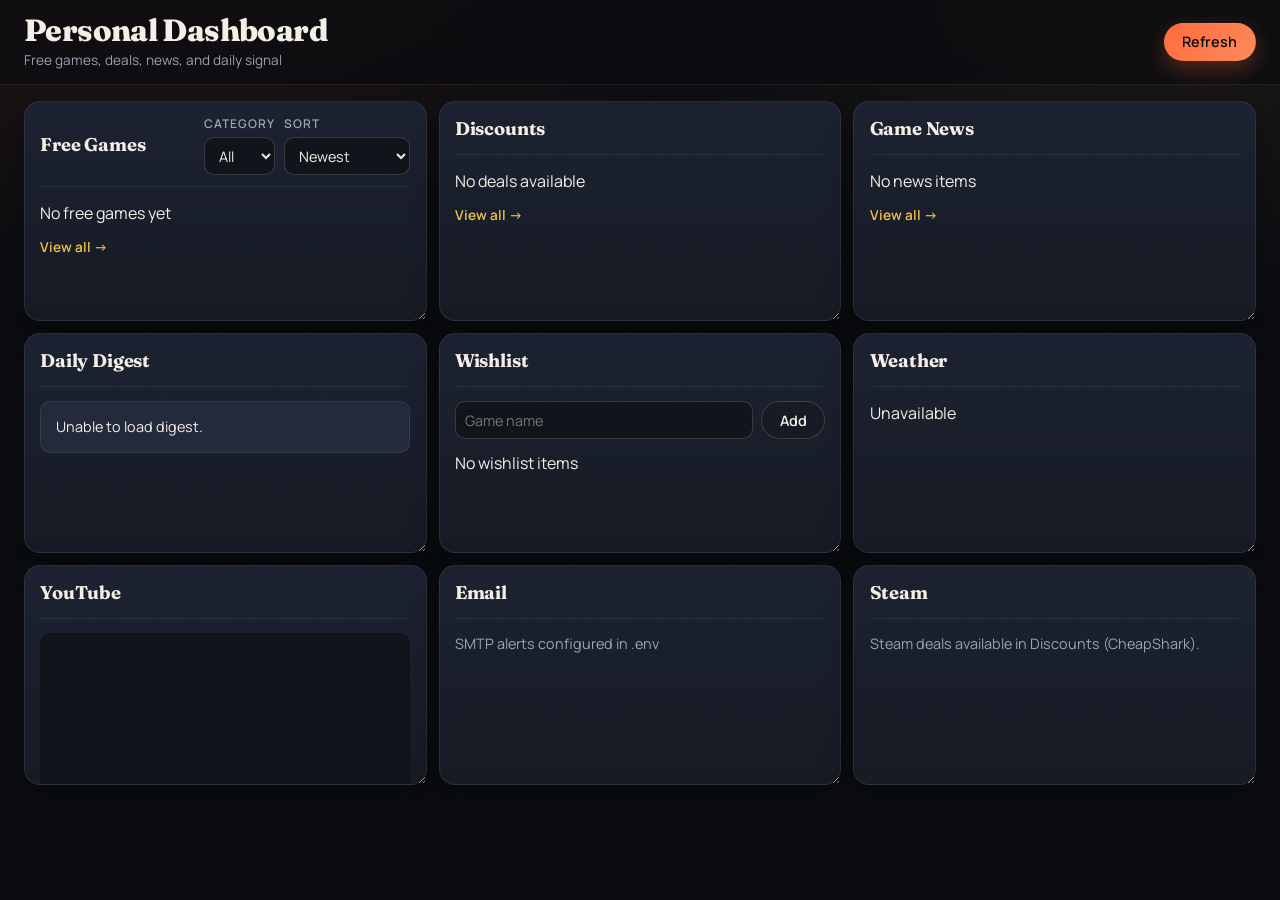
==== static/index.html @ 089f0659 "update dashboard" ====
<!DOCTYPE html>
<html lang="en">
<head>
  <meta charset="UTF-8" />
  <meta name="viewport" content="width=device-width, initial-scale=1.0" />
  <title>Personal Dashboard</title>
  <link rel="preconnect" href="https://fonts.googleapis.com" />
  <link rel="preconnect" href="https://fonts.gstatic.com" crossorigin />
  <link href="https://fonts.googleapis.com/css2?family=Fraunces:opsz,wght@9..144,600;9..144,800&family=Manrope:wght@400;500;600;700&family=JetBrains+Mono:wght@400;600&display=swap" rel="stylesheet" />
  <link rel="icon" href="data:image/svg+xml,<svg xmlns='http://www.w3.org/2000/svg' viewBox='0 0 16 16'><rect width='16' height='16' fill='%230a0c10'/></svg>" />
  <link rel="stylesheet" href="/static/style.css" />
</head>
<body>
  <header class="site-header">
    <div class="brand">
      <div>
        <h1>Personal Dashboard</h1>
        <p class="brand__sub">Free games, deals, news, and daily signal</p>
      </div>
    </div>
    <button id="refresh" class="btn btn--primary" type="button">Refresh</button>
  </header>

  <main id="widgets" class="widgets">
    <section class="widget" id="w-games">
      <header class="widget__head">
        <h2 class="widget__title">Free Games</h2>
        <div class="widget__controls">
          <label class="field"><span>Category</span>
            <select id="catFilter"><option value="">All</option></select>
          </label>
          <label class="field"><span>Sort</span>
            <select id="gameSort">
              <option value="created">Newest</option>
              <option value="platform">Platform</option>
              <option value="end">Ending soon</option>
              <option value="title">Title</option>
            </select>
          </label>
        </div>
      </header>
      <div id="games" class="grid" aria-live="polite"></div>
      <a id="gamesViewAll" class="view-all" href="/static/games.html">View all →</a>
    </section>

    <section class="widget" id="w-deals">
      <header class="widget__head">
        <h2 class="widget__title">Discounts</h2>
      </header>
      <div id="deals" class="grid" aria-live="polite"></div>
      <a id="dealsViewAll" class="view-all" href="/static/deals.html">View all →</a>
    </section>

    <section class="widget" id="w-news">
      <header class="widget__head">
        <h2 class="widget__title">Game News</h2>
      </header>
      <ul id="dev" class="feed"></ul>
      <a id="newsViewAll" class="view-all" href="/static/news.html">View all →</a>
    </section>

    <section class="widget" id="w-digest">
      <header class="widget__head">
        <h2 class="widget__title">Daily Digest</h2>
      </header>
      <pre id="digest" class="digest">Loading...</pre>
    </section>

    <section class="widget" id="w-wishlist">
      <header class="widget__head">
        <h2 class="widget__title">Wishlist</h2>
      </header>
      <div class="wish-form">
        <input id="wishInput" type="text" placeholder="Game name" aria-label="Game name" />
        <button id="wishAdd" class="btn" type="button">Add</button>
      </div>
      <ul id="wishlist" class="list"></ul>
    </section>

    <section class="widget" id="w-weather">
      <header class="widget__head">
        <h2 class="widget__title">Weather</h2>
      </header>
      <div id="weather" class="weather">Loading...</div>
    </section>

    <section class="widget" id="w-youtube">
      <header class="widget__head">
        <h2 class="widget__title">YouTube</h2>
      </header>
      <div class="media">
        <iframe title="YouTube game news" src="https://www.youtube.com/embed?listType=search&list=game+news" loading="lazy" allowfullscreen></iframe>
      </div>
    </section>

    <section class="widget" id="w-email">
      <header class="widget__head">
        <h2 class="widget__title">Email</h2>
      </header>
      <p class="note">SMTP alerts configured in .env</p>
    </section>

    <section class="widget" id="w-steam">
      <header class="widget__head">
        <h2 class="widget__title">Steam</h2>
      </header>
      <p class="note">Steam deals available in Discounts (CheapShark).</p>
    </section>
  </main>

  <script src="/static/app.js"></script>
</body>
</html>
---- static/style.css ----
:root {
  --bg: #0a0c10;
  --bg-2: #10131a;
  --surface: #151a23;
  --card: #1b2130;
  --card-2: #22293a;
  --text: #f3efe6;
  --muted: #9aa3b2;
  --accent: #ff6b3d;
  --accent-2: #f2c14e;
  --border: rgba(255,255,255,0.08);
  --border-strong: rgba(255,255,255,0.16);
  --radius: 16px;
  --radius-sm: 10px;
  --shadow: 0 10px 30px rgba(0,0,0,0.35);
  --shadow-hover: 0 18px 44px rgba(0,0,0,0.45);
  --gap: 1rem;
  --space: 1rem;
  --font-display: "Fraunces", "Iowan Old Style", "Palatino Linotype", serif;
  --font-body: "Manrope", "Segoe UI", system-ui, sans-serif;
  --font-mono: "JetBrains Mono", "Consolas", monospace;
  --z-header: 20;
}

* { box-sizing: border-box; }

html, body { margin: 0; padding: 0; }
body {
  font-family: var(--font-body);
  color: var(--text);
  background:
    radial-gradient(1200px 600px at 10% -10%, rgba(255,107,61,0.12), transparent 60%),
    radial-gradient(900px 500px at 90% 0%, rgba(242,193,78,0.08), transparent 60%),
    var(--bg);
  min-height: 100vh;
  line-height: 1.5;
  overflow-x: hidden;
}
body::before {
  content: "";
  position: fixed;
  inset: 0;
  pointer-events: none;
  opacity: 0.06;
  mix-blend-mode: overlay;
  background-image: url("data:image/svg+xml,%3Csvg xmlns='http://www.w3.org/2000/svg' width='160' height='160'%3E%3Cfilter id='n'%3E%3CfeTurbulence type='fractalNoise' baseFrequency='0.9' numOctaves='2' stitchTiles='stitch'/%3E%3C/filter%3E%3Crect width='100%25' height='100%25' filter='url(%23n)'/%3E%3C/svg%3E");
  z-index: 1;
}

.site-header {
  position: sticky;
  top: 0;
  z-index: var(--z-header);
  display: flex;
  justify-content: space-between;
  align-items: center;
  gap: 1rem;
  padding: 0.85rem 1.5rem;
  background: rgba(10,12,16,0.72);
  backdrop-filter: blur(14px);
  border-bottom: 1px solid var(--border);
}
.brand { display: flex; align-items: center; gap: 1rem; }
.brand__mark {
  width: 44px; height: 44px;
  display: grid; place-items: center;
  font-family: var(--font-display);
  font-weight: 800;
  font-size: 1.1rem;
  color: #0a0c10;
  background: linear-gradient(135deg, var(--accent), var(--accent-2));
  border-radius: 12px;
  box-shadow: 0 6px 18px rgba(255,107,61,0.35);
}
.brand h1 {
  margin: 0;
  font-family: var(--font-display);
  font-weight: 800;
  font-size: clamp(1.4rem, 2.4vw, 2rem);
  letter-spacing: -0.02em;
  line-height: 1.1;
}
.brand__sub { margin: 0.15rem 0 0; color: var(--muted); font-size: 0.85rem; }

.btn {
  font-family: var(--font-body);
  font-weight: 600;
  font-size: 0.9rem;
  padding: 0.55rem 1.1rem;
  border-radius: 999px;
  border: 1px solid var(--border-strong);
  background: var(--surface);
  color: var(--text);
  cursor: pointer;
  transition: transform .18s ease, background .18s ease, border-color .18s ease, box-shadow .18s ease;
}
.btn:hover { transform: translateY(-1px); border-color: var(--accent); }
.btn:disabled { opacity: .6; cursor: not-allowed; transform: none; }
.btn--primary {
  background: linear-gradient(135deg, var(--accent), #ff8a5c);
  color: #0a0c10;
  border-color: transparent;
  box-shadow: 0 8px 22px rgba(255,107,61,0.3);
}
.btn--primary:hover { box-shadow: 0 12px 28px rgba(255,107,61,0.4); }
.btn--ghost { padding: 0.2rem 0.55rem; font-size: 0.85rem; }

.widgets {
  display: flex;
  flex-wrap: wrap;
  gap: 0.75rem;
  align-items: flex-start;
  padding: 1rem 1.5rem 2rem;
  max-width: 1500px;
  margin: 0 auto;
}

.widget {
  flex: 1 1 360px;
  min-width: 280px;
  max-width: 100%;
  background: linear-gradient(180deg, var(--card), var(--surface));
  border: 1px solid var(--border);
  border-radius: var(--radius);
  padding: 0.85rem 0.95rem 0.9rem;
  box-shadow: var(--shadow);
  resize: both;
  overflow: auto;
  height: 220px;
  position: relative;
  animation: rise .7s cubic-bezier(.2,.7,.2,1) both;
  transition: transform .2s ease, box-shadow .2s ease, border-color .2s ease;
}
.widget:hover { transform: translateY(-2px); box-shadow: var(--shadow-hover); border-color: var(--border-strong); }
.widget__head {
  display: flex;
  align-items: center;
  justify-content: space-between;
  gap: .75rem;
  flex-wrap: wrap;
  margin-bottom: .85rem;
  padding-bottom: .7rem;
  border-bottom: 1px solid var(--border);
}
.widget__title {
  margin: 0;
  font-family: var(--font-display);
  font-weight: 700;
  font-size: 1.15rem;
  letter-spacing: -0.01em;
}
.widget__controls { display: flex; gap: .6rem; flex-wrap: wrap; }
.field { display: flex; flex-direction: column; gap: .25rem; font-size: .75rem; color: var(--muted); }
.field span { text-transform: uppercase; letter-spacing: .08em; font-weight: 600; }
select, input {
  font-family: var(--font-body);
  font-size: .9rem;
  padding: .45rem .6rem;
  border-radius: var(--radius-sm);
  border: 1px solid var(--border-strong);
  background: var(--bg-2);
  color: var(--text);
  min-width: 0;
}
select:focus, input:focus { outline: none; border-color: var(--accent); box-shadow: 0 0 0 3px rgba(255,107,61,.18); }

.grid {
  display: grid;
  grid-template-columns: repeat(auto-fill, minmax(160px, 1fr));
  gap: 0.6rem;
}
.card {
  background: var(--card-2);
  border: 1px solid var(--border);
  border-radius: var(--radius-sm);
  overflow: hidden;
  display: flex;
  flex-direction: column;
  transition: transform .18s ease, border-color .18s ease;
}
.card:hover { transform: translateY(-2px); border-color: var(--border-strong); }
.thumb { aspect-ratio: 16 / 9; background: var(--bg-2); overflow: hidden; }
.thumb img { width: 100%; height: 100%; object-fit: cover; display: block; }
.thumb--broken img { display: none; }
.card__body { padding: .75rem; display: flex; flex-direction: column; gap: .4rem; flex: 1; }
.card h3 {
  margin: 0;
  font-family: var(--font-display);
  font-weight: 600;
  font-size: 0.95rem;
  line-height: 1.25;
  letter-spacing: -0.005em;
}
.meta { color: var(--muted); font-size: .8rem; }
.strike { text-decoration: line-through; opacity: .6; }
.card__foot { display: flex; align-items: center; justify-content: space-between; gap: .5rem; margin-top: auto; flex-wrap: wrap; }
.chip {
  display: inline-flex; align-items: center;
  padding: .2rem .55rem;
  border-radius: 999px;
  font-family: var(--font-mono);
  font-size: .72rem;
  font-weight: 600;
  background: rgba(255,255,255,0.06);
  border: 1px solid var(--border);
  color: var(--text);
}
.chip--accent { background: rgba(255,107,61,0.16); border-color: rgba(255,107,61,0.4); color: var(--accent); }
.chip--muted { color: var(--muted); }
.link { color: var(--accent-2); text-decoration: none; font-weight: 600; font-size: .85rem; }
.link:hover { text-decoration: underline; }

.feed { list-style: none; padding: 0; margin: 0; display: flex; flex-direction: column; gap: .55rem; }
.feed__item {
  background: var(--card-2);
  border: 1px solid var(--border);
  border-radius: var(--radius-sm);
  padding: .7rem .85rem;
  display: flex;
  align-items: center;
  justify-content: space-between;
  gap: .75rem;
}
.feed__item a { color: var(--text); text-decoration: none; font-weight: 500; }
.feed__item a:hover { color: var(--accent-2); }
.badge {
  font-family: var(--font-mono);
  font-size: .7rem;
  text-transform: uppercase;
  letter-spacing: .06em;
  color: var(--muted);
  border: 1px solid var(--border);
  border-radius: 999px;
  padding: .15rem .45rem;
  white-space: nowrap;
}

.digest {
  white-space: pre-wrap;
  word-break: break-word;
  font-family: var(--font-body);
  font-size: .9rem;
  background: var(--card-2);
  border: 1px solid var(--border);
  border-radius: var(--radius-sm);
  padding: .9rem;
  margin: 0;
  max-height: 260px;
  overflow: auto;
}

.wish-form { display: flex; gap: .5rem; margin-bottom: .75rem; }
.wish-form input { flex: 1; }
.list { list-style: none; padding: 0; margin: 0; display: flex; flex-direction: column; gap: .5rem; }
.list__item {
  display: flex; align-items: center; justify-content: space-between; gap: .5rem;
  background: var(--card-2);
  border: 1px solid var(--border);
  border-radius: var(--radius-sm);
  padding: .55rem .75rem;
}

.weather { display: flex; flex-direction: column; gap: .35rem; }
.weather__temp { font-family: var(--font-display); font-size: 2rem; font-weight: 800; letter-spacing: -0.03em; }
.weather__meta { color: var(--muted); font-family: var(--font-mono); font-size: .85rem; }

.media { position: relative; padding-top: 56.25%; border-radius: var(--radius-sm); overflow: hidden; background: var(--bg-2); }
.media iframe { position: absolute; inset: 0; width: 100%; height: 100%; border: 0; }

.note { color: var(--muted); margin: 0; font-size: .9rem; }

.view-all {
  display: inline-block;
  margin-top: .75rem;
  color: var(--accent-2);
  text-decoration: none;
  font-weight: 600;
  font-size: .85rem;
}
.view-all:hover { text-decoration: underline; }
.page { padding: 1rem 1.5rem 2rem; max-width: 1500px; margin: 0 auto; }
  color: var(--muted);
  font-size: .9rem;
  padding: .75rem;
  text-align: center;
  border: 1px dashed var(--border-strong);
  border-radius: var(--radius-sm);
}

.widgets .widget:nth-child(1) { animation-delay: 0ms; }
.widgets .widget:nth-child(2) { animation-delay: 60ms; }
.widgets .widget:nth-child(3) { animation-delay: 120ms; }
.widgets .widget:nth-child(4) { animation-delay: 180ms; }
.widgets .widget:nth-child(5) { animation-delay: 240ms; }
.widgets .widget:nth-child(6) { animation-delay: 300ms; }
.widgets .widget:nth-child(7) { animation-delay: 360ms; }
.widgets .widget:nth-child(8) { animation-delay: 420ms; }
.widgets .widget:nth-child(9) { animation-delay: 480ms; }

@keyframes rise {
  from { opacity: 0; transform: translateY(18px); }
  to { opacity: 1; transform: translateY(0); }
}

:focus-visible { outline: 2px solid var(--accent); outline-offset: 2px; border-radius: 4px; }

@media (max-width: 900px) {
  .site-header { padding: 1rem 1.25rem; }
  .widgets { padding: 1rem 1.25rem 2rem; }
  .widget { flex-basis: 100%; resize: none; }
}
@media (max-width: 560px) {
  .grid { grid-template-columns: 1fr; }
  .brand__sub { display: none; }
}

@media (prefers-reduced-motion: reduce) {
  *, *::before, *::after {
    animation-duration: 0.001ms !important;
    animation-iteration-count: 1 !important;
    transition-duration: 0.001ms !important;
  }
}
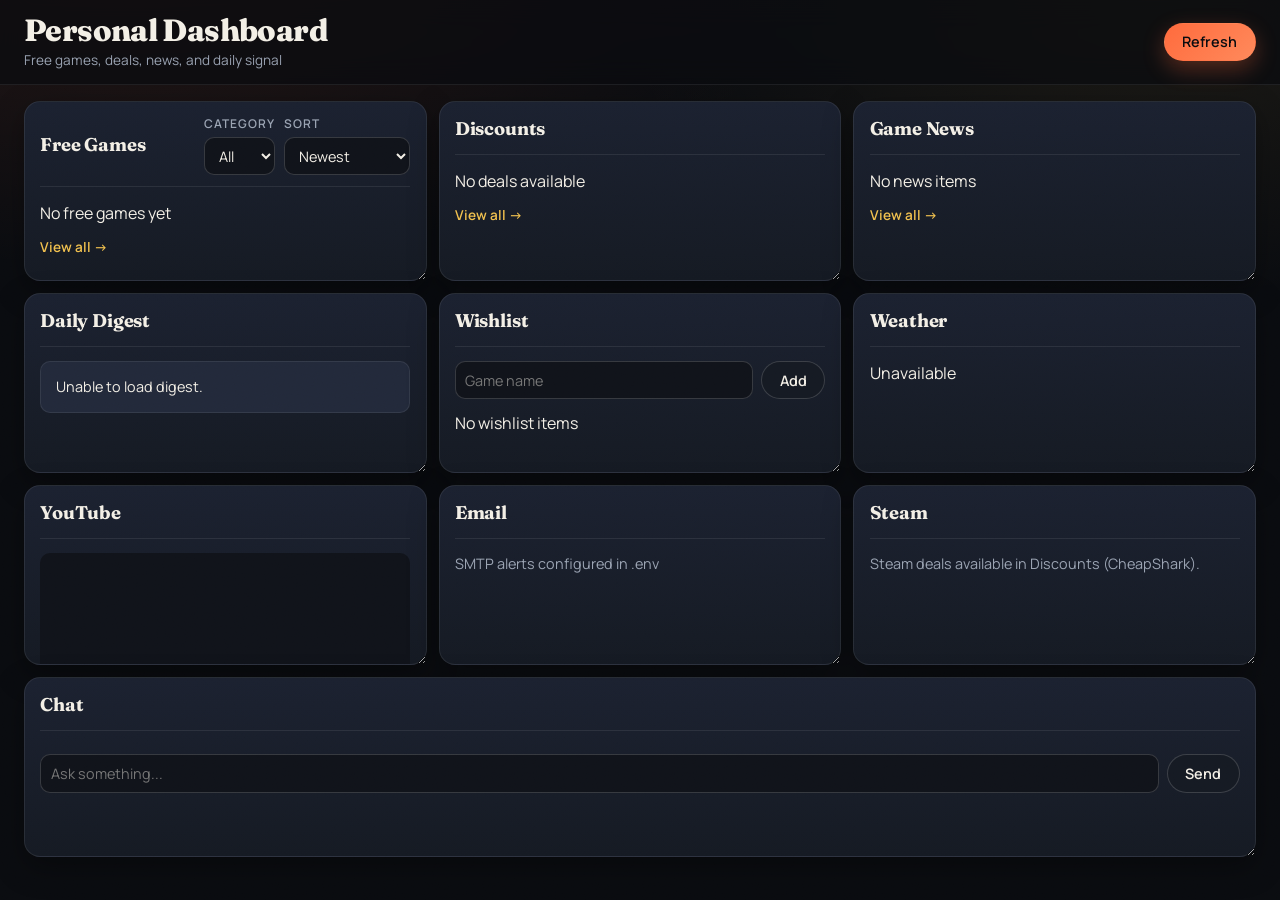
==== commit 04ac65fd: "add chatbot" ====
--- a/static/index.html
+++ b/static/index.html
@@ -106,6 +106,16 @@
       </header>
       <p class="note">Steam deals available in Discounts (CheapShark).</p>
     </section>
+    <section class="widget" id="w-chat">
+      <header class="widget__head">
+        <h2 class="widget__title">Chat</h2>
+      </header>
+      <div id="chatLog" class="chat-log"></div>
+      <div class="chat-form">
+        <input id="chatInput" type="text" placeholder="Ask something..." aria-label="Chat message" />
+        <button id="chatSend" class="btn" type="button">Send</button>
+      </div>
+    </section>
   </main>
 
   <script src="/static/app.js"></script>
--- a/static/style.css
+++ b/static/style.css
@@ -126,7 +126,7 @@
   box-shadow: var(--shadow);
   resize: both;
   overflow: auto;
-  height: 220px;
+  height: 180px;
   position: relative;
   animation: rise .7s cubic-bezier(.2,.7,.2,1) both;
   transition: transform .2s ease, box-shadow .2s ease, border-color .2s ease;
@@ -269,6 +269,27 @@
 
 .note { color: var(--muted); margin: 0; font-size: .9rem; }
 
+.chat-log {
+  display: flex;
+  flex-direction: column;
+  gap: .45rem;
+  max-height: 140px;
+  overflow: auto;
+  margin-bottom: .6rem;
+  padding-right: .25rem;
+}
+.chat-msg {
+  padding: .45rem .65rem;
+  border-radius: var(--radius-sm);
+  font-size: .85rem;
+  line-height: 1.35;
+  word-break: break-word;
+}
+.chat-msg--user { background: rgba(255,107,61,0.14); align-self: flex-end; }
+.chat-msg--assistant { background: var(--card-2); align-self: flex-start; }
+.chat-form { display: flex; gap: .5rem; }
+.chat-form input { flex: 1; }
+
 .view-all {
   display: inline-block;
   margin-top: .75rem;
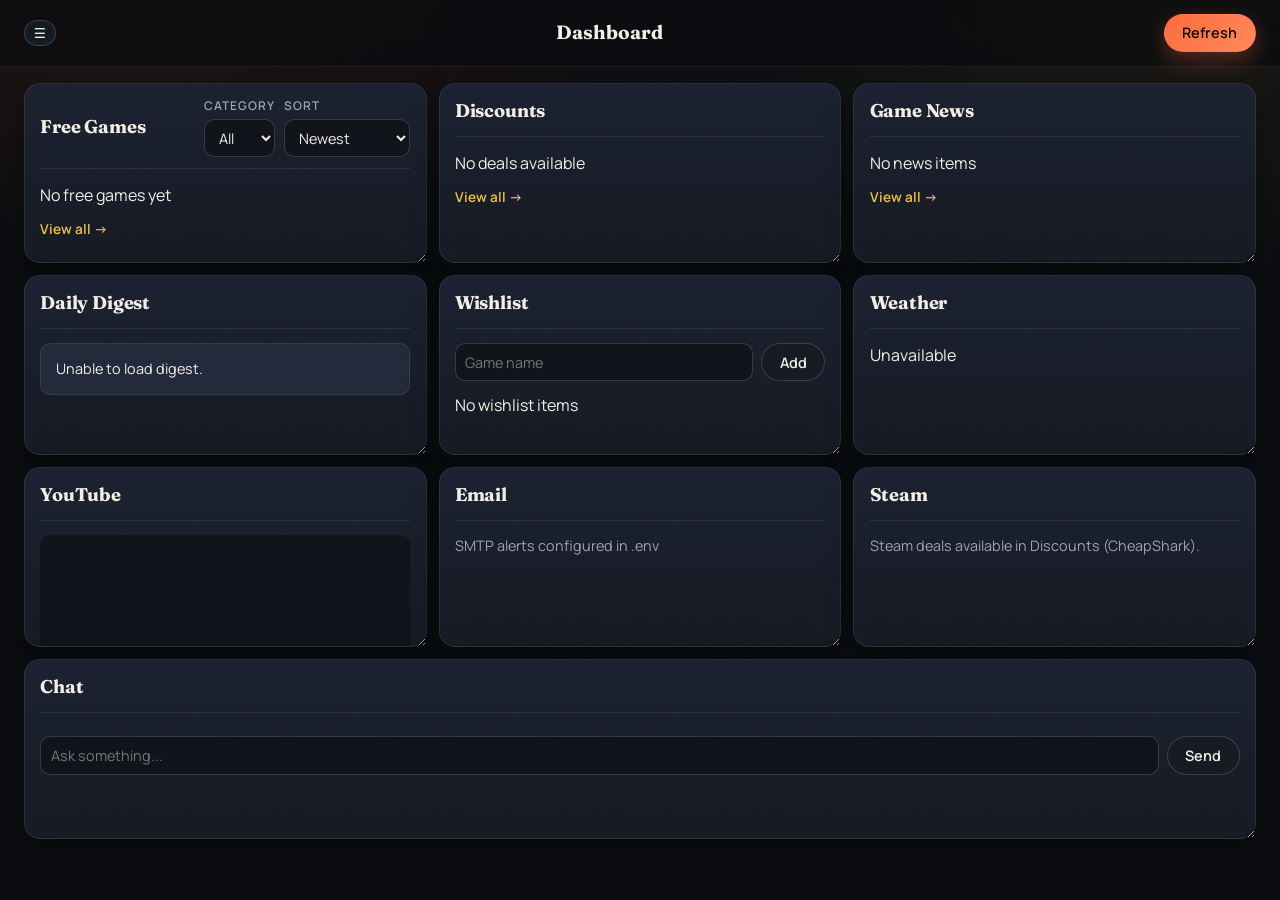
==== commit 1a1a9a75: "add menu and settings" ====
--- a/static/index.html
+++ b/static/index.html
@@ -12,14 +12,22 @@
 </head>
 <body>
   <header class="site-header">
-    <div class="brand">
-      <div>
-        <h1>Personal Dashboard</h1>
-        <p class="brand__sub">Free games, deals, news, and daily signal</p>
-      </div>
-    </div>
+    <button id="menuToggle" class="btn btn--ghost" type="button" aria-label="Open menu" aria-expanded="false">☰</button>
+    <h1 class="site-title">Dashboard</h1>
     <button id="refresh" class="btn btn--primary" type="button">Refresh</button>
   </header>
+  <div id="menuOverlay" class="menu-overlay" hidden></div>
+  <nav id="sideMenu" class="side-menu" aria-hidden="true">
+    <div class="side-menu__head">
+      <h2>Menu</h2>
+      <button id="menuClose" class="btn btn--ghost" type="button" aria-label="Close menu">×</button>
+    </div>
+    <a href="/static/index.html">Dashboard</a>
+    <a href="/static/games.html">Free Games</a>
+    <a href="/static/deals.html">Discounts</a>
+    <a href="/static/news.html">Game News</a>
+    <a href="/static/settings.html">Settings</a>
+  </nav>
 
   <main id="widgets" class="widgets">
     <section class="widget" id="w-games">
--- a/static/style.css
+++ b/static/style.css
@@ -290,6 +290,41 @@
 .chat-form { display: flex; gap: .5rem; }
 .chat-form input { flex: 1; }
 
+.menu-overlay {
+  position: fixed;
+  inset: 0;
+  background: rgba(0,0,0,0.45);
+  z-index: 30;
+}
+.menu-overlay[hidden] { display: none; }
+.side-menu {
+  position: fixed;
+  top: 0; left: 0; bottom: 0;
+  width: 260px;
+  max-width: 80vw;
+  background: var(--surface);
+  border-right: 1px solid var(--border);
+  z-index: 40;
+  padding: 1rem;
+  transform: translateX(-100%);
+  transition: transform .22s ease;
+  display: flex;
+  flex-direction: column;
+  gap: .35rem;
+  overflow: auto;
+}
+.side-menu.is-open { transform: translateX(0); }
+.side-menu__head { display: flex; align-items: center; justify-content: space-between; margin-bottom: .5rem; }
+.side-menu a {
+  color: var(--text);
+  text-decoration: none;
+  padding: .6rem .75rem;
+  border-radius: var(--radius-sm);
+  font-weight: 500;
+}
+.side-menu a:hover { background: var(--card); color: var(--accent-2); }
+.site-title { margin: 0; font-family: var(--font-display); font-weight: 700; font-size: 1.2rem; }
+
 .view-all {
   display: inline-block;
   margin-top: .75rem;
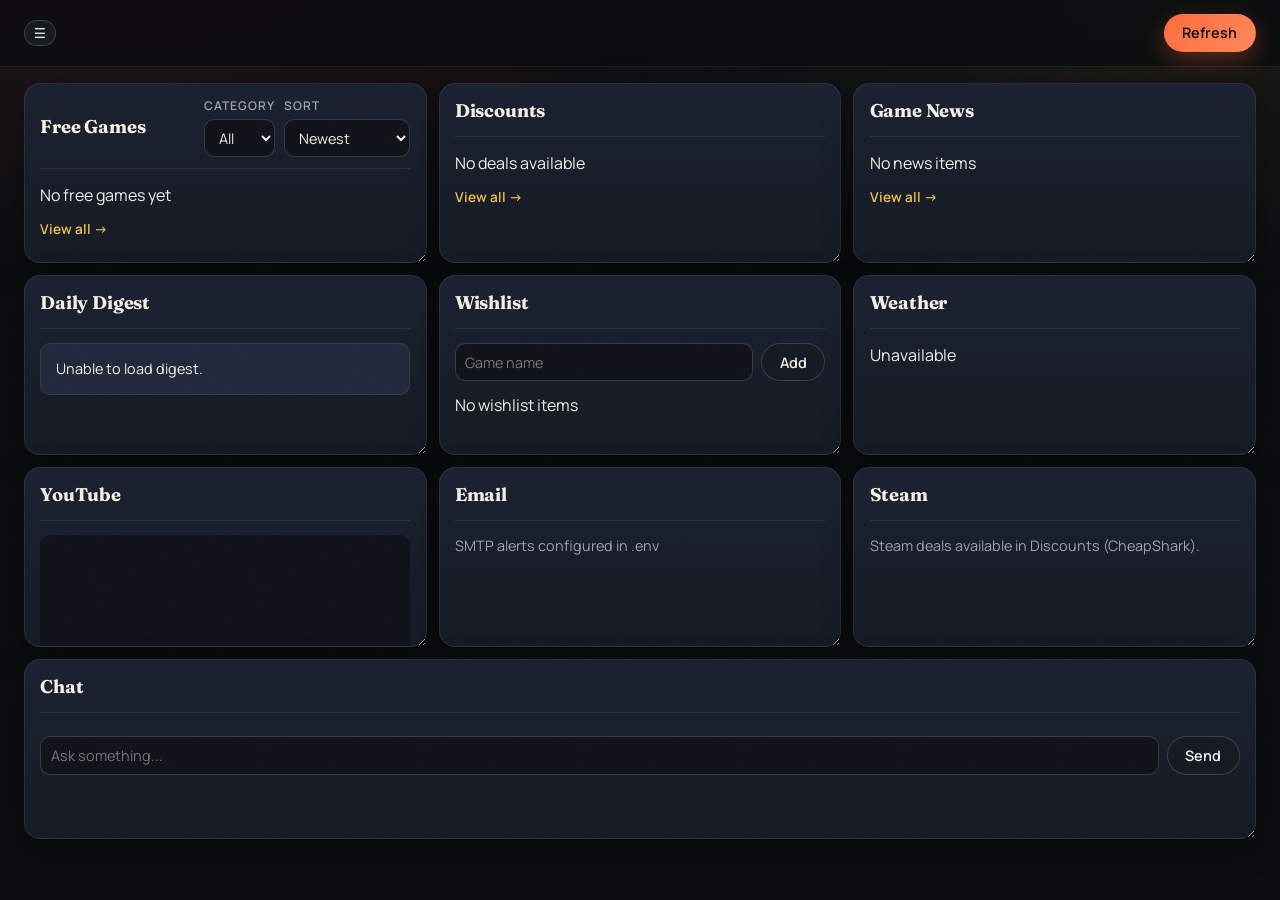
==== commit 451efe6c: "simplify navbar" ====
--- a/static/index.html
+++ b/static/index.html
@@ -13,7 +13,6 @@
 <body>
   <header class="site-header">
     <button id="menuToggle" class="btn btn--ghost" type="button" aria-label="Open menu" aria-expanded="false">☰</button>
-    <h1 class="site-title">Dashboard</h1>
     <button id="refresh" class="btn btn--primary" type="button">Refresh</button>
   </header>
   <div id="menuOverlay" class="menu-overlay" hidden></div>
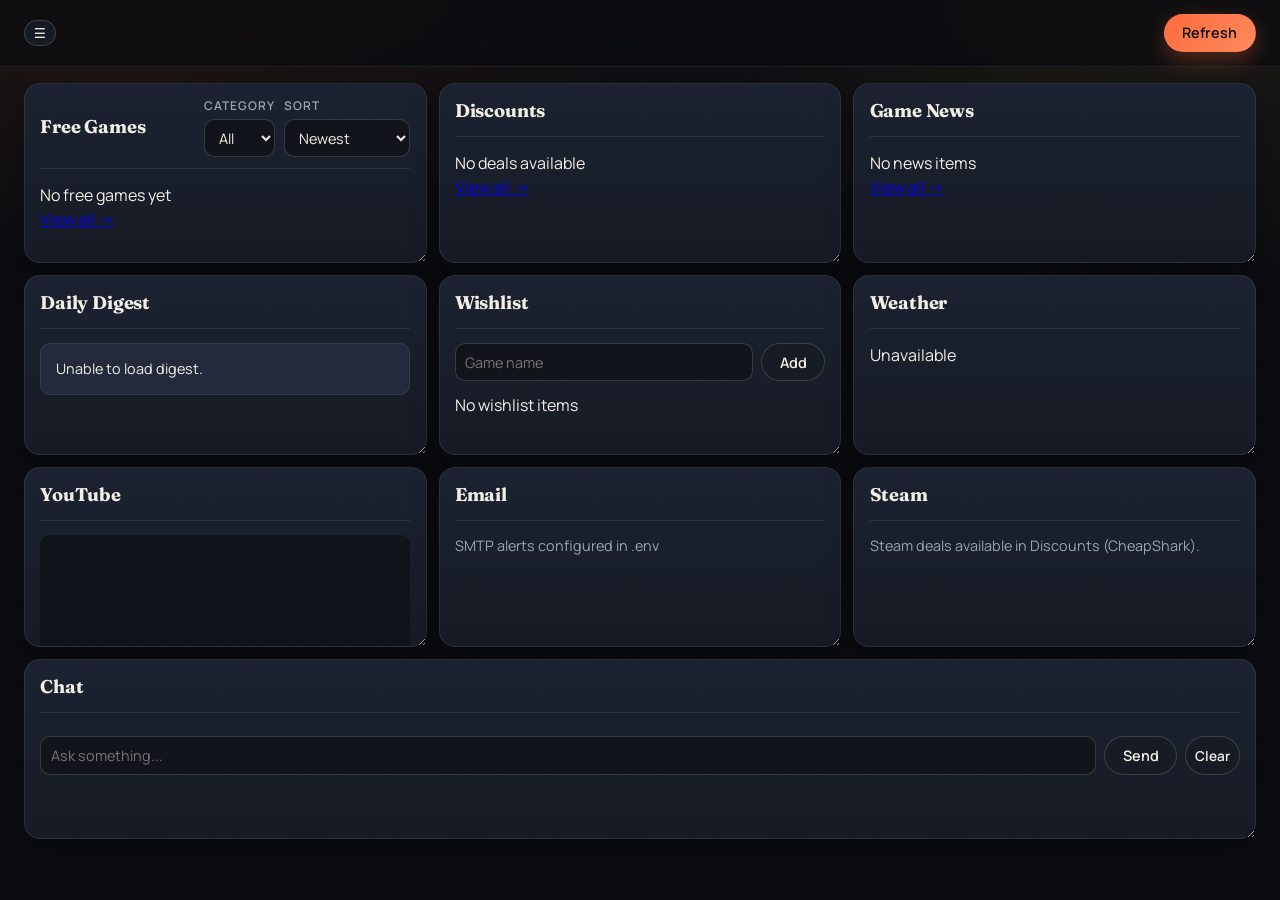
==== commit fada12d5: "Add settings API connectivity and planned settings" ====
--- a/static/index.html
+++ b/static/index.html
@@ -121,10 +121,11 @@
       <div class="chat-form">
         <input id="chatInput" type="text" placeholder="Ask something..." aria-label="Chat message" />
         <button id="chatSend" class="btn" type="button">Send</button>
+        <button id="chatClear" class="btn btn--ghost" type="button">Clear</button>
       </div>
     </section>
   </main>
 
-  <script src="/static/app.js"></script>
+  <script src="/static/menu.js"></script><script src="/static/app.js"></script>
 </body>
 </html>
--- a/static/style.css
+++ b/static/style.css
@@ -325,7 +325,21 @@
 .side-menu a:hover { background: var(--card); color: var(--accent-2); }
 .site-title { margin: 0; font-family: var(--font-display); font-weight: 700; font-size: 1.2rem; }
 
-.view-all {
+.skeleton {
+  background: linear-gradient(90deg, var(--card-2) 25%, var(--card) 37%, var(--card-2) 63%);
+  background-size: 400% 100%;
+  animation: shimmer 1.4s ease infinite;
+  border-radius: var(--radius-sm);
+}
+.skeleton--card { height: 220px; }
+.skeleton--line { height: 14px; margin: 6px 0; }
+@keyframes shimmer {
+  0% { background-position: 100% 50%; }
+  100% { background-position: 0 50%; }
+}
+@media (prefers-reduced-motion: reduce) {
+  .skeleton { animation: none; }
+}
   display: inline-block;
   margin-top: .75rem;
   color: var(--accent-2);
@@ -377,3 +391,58 @@
     transition-duration: 0.001ms !important;
   }
 }
+
+/* Theme variants */
+body[data-theme="light"] {
+  --bg: #f7f3ea;
+  --bg-2: #efe8dc;
+  --surface: #ffffff;
+  --card: #ffffff;
+  --card-2: #f3eee4;
+  --text: #1b1a17;
+  --muted: #5b564d;
+  --accent: #e85a2a;
+  --accent-2: #b8860b;
+  --border: rgba(0,0,0,0.08);
+  --border-strong: rgba(0,0,0,0.16);
+  --shadow: 0 10px 30px rgba(0,0,0,0.12);
+}
+body[data-theme="light"]::before { opacity: 0.03; }
+
+/* Compactness */
+body.compact { --gap: .5rem; --space: .5rem; }
+body.compact .widgets { gap: .5rem; padding: .5rem 1rem 1rem; }
+body.compact .widget { padding: .6rem; }
+body.compact .card__body { padding: .5rem; }
+
+/* Reduced motion */
+body.reduce-motion *, body.reduce-motion *::before, body.reduce-motion *::after {
+  transition: none !important;
+  animation: none !important;
+}
+
+/* Widget height preference */
+.widget { min-height: var(--widget-min-h, 0); }
+
+/* Settings layout */
+.settings-grid {
+  display: grid;
+  grid-template-columns: repeat(auto-fit, minmax(300px, 1fr));
+  gap: 1rem;
+  align-items: start;
+}
+.settings-section { max-width: none; }
+.settings-section .field { margin-bottom: .6rem; }
+.settings-section textarea {
+  font-family: var(--font-body);
+  font-size: .9rem;
+  padding: .45rem .6rem;
+  border-radius: var(--radius-sm);
+  border: 1px solid var(--border-strong);
+  background: var(--bg-2);
+  color: var(--text);
+  resize: vertical;
+}
+.settings-actions { display: flex; gap: .5rem; flex-wrap: wrap; margin-top: .75rem; }
+.settings-checklist { display: grid; grid-template-columns: repeat(auto-fit, minmax(160px, 1fr)); gap: .35rem; }
+.settings-checklist label { display: flex; align-items: center; gap: .4rem; font-size: .9rem; color: var(--text); text-transform: none; letter-spacing: 0; }
